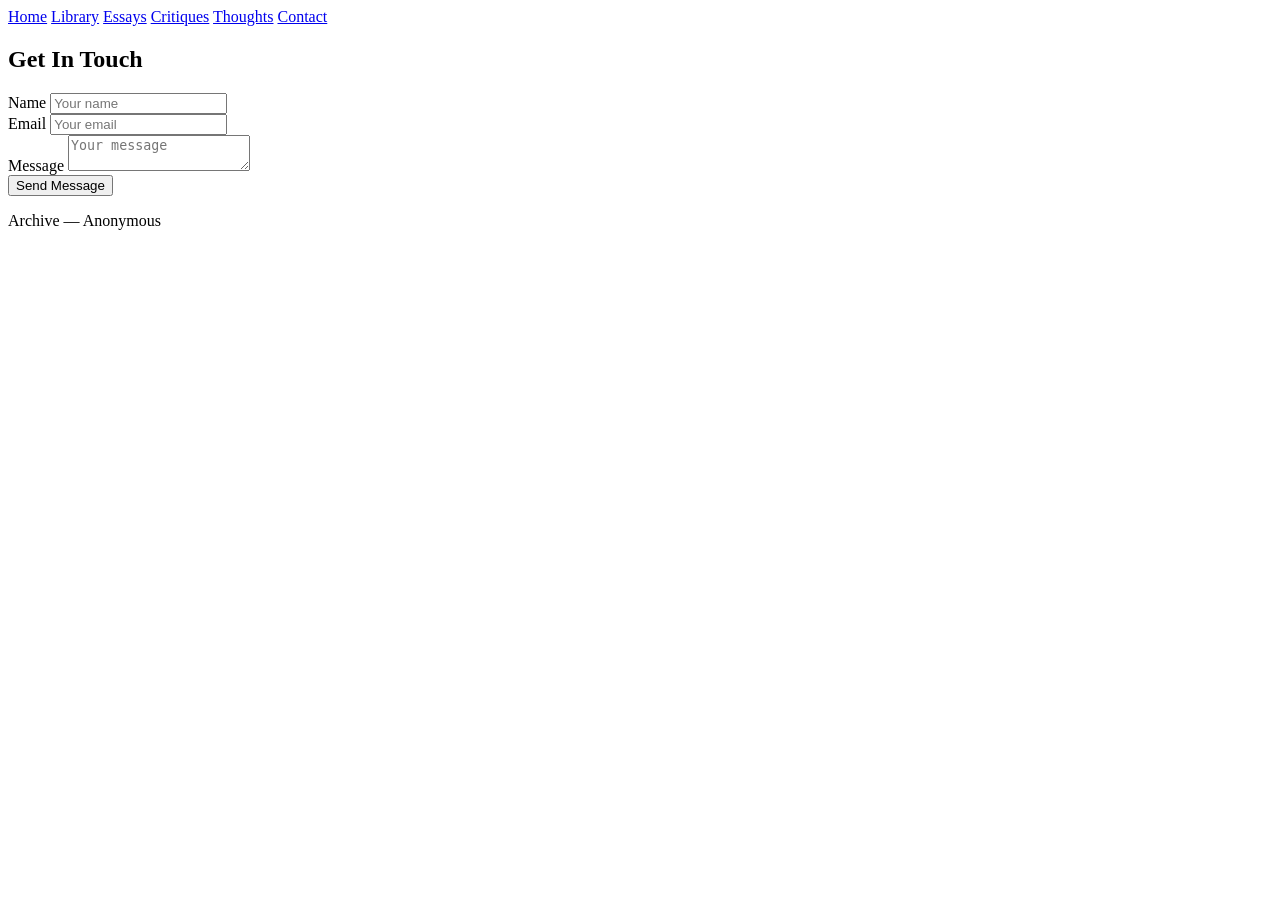
==== contact.html @ 2e4859f4 "initial site build" ====
<!DOCTYPE html>
<html lang="en">
<head>
  <meta charset="UTF-8">
  <meta name="viewport" content="width=device-width, initial-scale=1.0">
  <title>Archive — Contact</title>
  <link rel="stylesheet" href="styles.css">
</head>
<body>

  <!-- NAVIGATION -->
  <nav>
    <a href="index.html">Home</a>
    <a href="library.html">Library</a>
    <a href="library.html?filter=essay">Essays</a>
    <a href="library.html?filter=critique">Critiques</a>
    <a href="library.html?filter=thought">Thoughts</a>
    <a href="contact.html" class="active">Contact</a>
  </nav>

  <!-- MAIN -->
  <main>

    <div class="contact-container">
      <h2>Get In Touch</h2>

      <!-- FORMSPREE FORM -->
      <!-- Replace YOUR_FORM_ID with your Formspree ID -->
      <form 
        action="https://formspree.io/f/mlgppvvb" 
        method="POST">

        <div class="form-group">
          <label for="name">Name</label>
          <input 
            type="text" 
            id="name"
            name="name" 
            placeholder="Your name"
            required>
        </div>

        <div class="form-group">
          <label for="email">Email</label>
          <input 
            type="email" 
            id="email"
            name="email" 
            placeholder="Your email"
            required>
        </div>

        <div class="form-group">
          <label for="message">Message</label>
          <textarea 
            id="message"
            name="message" 
            placeholder="Your message"
            required></textarea>
        </div>

        <button type="submit" class="submit-btn">
          Send Message
        </button>

      </form>
    </div>

  </main>

  <!-- FOOTER -->
  <footer>
    <p>Archive — Anonymous</p>
  </footer>

  <script src="script.js"></script>

</body>
</html>
---- styles.css ----
{
  "essays": [
    {
      "id": 1,
      "type": "essay",
      "title": "First Essay",
      "date": "2024",
      "body": "Your essay text goes here. Replace this with your writing."
    }
  ],
  "critiques": [
    {
      "id": 2,
      "type": "critique",
      "title": "First Critique",
      "date": "2024",
      "body": "Your critique text goes here. Replace this with your writing."
    }
  ],
  "thoughts": [
    {
      "id": 3,
      "type": "thought",
      "title": "A Thought",
      "date": "2024",
      "body": "A small tidbit or daily thought goes here."
    }
  ]
}
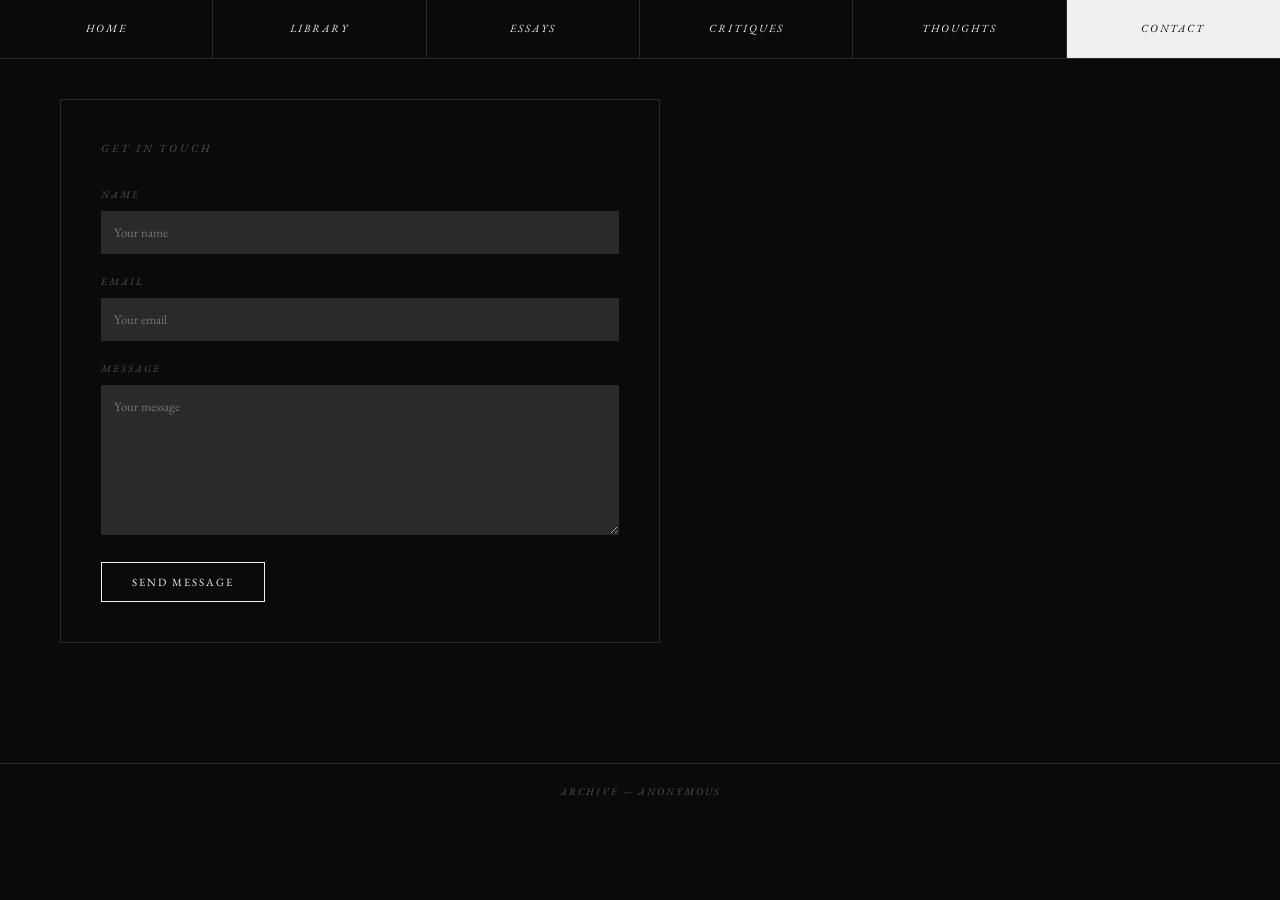
==== commit 88b3c77d: "update font to eb garamond italic" ====
--- a/contact.html
+++ b/contact.html
@@ -1,6 +1,7 @@
 <!DOCTYPE html>
 <html lang="en">
 <head>
+    <link href="https://fonts.googleapis.com/css2?family=EB+Garamond:ital@1&display=swap" rel="stylesheet">
   <meta charset="UTF-8">
   <meta name="viewport" content="width=device-width, initial-scale=1.0">
   <title>Archive — Contact</title>
--- a/styles.css
+++ b/styles.css
@@ -1,29 +1,302 @@
-{
-  "essays": [
-    {
-      "id": 1,
-      "type": "essay",
-      "title": "First Essay",
-      "date": "2024",
-      "body": "Your essay text goes here. Replace this with your writing."
-    }
-  ],
-  "critiques": [
-    {
-      "id": 2,
-      "type": "critique",
-      "title": "First Critique",
-      "date": "2024",
-      "body": "Your critique text goes here. Replace this with your writing."
-    }
-  ],
-  "thoughts": [
-    {
-      "id": 3,
-      "type": "thought",
-      "title": "A Thought",
-      "date": "2024",
-      "body": "A small tidbit or daily thought goes here."
-    }
-  ]
+/* ── RESET & BASE ── */
+* {
+  margin: 0;
+  padding: 0;
+  box-sizing: border-box;
+}
+
+:root {
+  --black: #0a0a0a;
+  --white: #f0f0f0;
+  --grey: #2a2a2a;
+  --light-grey: #555555;
+--font: 'EB Garamond', serif;}
+
+body {
+  background-color: var(--black);
+  color: var(--white);
+  font-family: var(--font);
+  font-size: 14px;
+    font-style: italic;
+  line-height: 1.6;
+  min-height: 100vh;
+}
+
+/* ── NAVIGATION TOWER BLOCKS ── */
+nav {
+  display: grid;
+  grid-template-columns: repeat(6, 1fr);
+  border-bottom: 1px solid var(--grey);
+  position: sticky;
+  top: 0;
+  z-index: 100;
+  background-color: var(--black);
+}
+
+nav a {
+  display: block;
+  padding: 20px 10px;
+  text-align: center;
+  color: var(--white);
+  text-decoration: none;
+  text-transform: uppercase;
+  letter-spacing: 2px;
+  font-size: 11px;
+  border-right: 1px solid var(--grey);
+  transition: background 0.2s ease;
+}
+
+nav a:last-child {
+  border-right: none;
+}
+
+nav a:hover {
+  background-color: var(--grey);
+}
+
+nav a.active {
+  background-color: var(--white);
+  color: var(--black);
+}
+
+/* ── MAIN LAYOUT ── */
+main {
+  max-width: 1200px;
+  margin: 0 auto;
+  padding: 40px 20px;
+}
+
+/* ── LANDING WINDOW ── */
+.landing-window {
+  display: grid;
+  grid-template-columns: 1fr 1fr;
+  gap: 1px;
+  background-color: var(--grey);
+  border: 1px solid var(--grey);
+  margin-bottom: 40px;
+  min-height: 500px;
+}
+
+.window-text {
+  background-color: var(--black);
+  padding: 40px;
+  display: flex;
+  flex-direction: column;
+  justify-content: space-between;
+}
+
+.window-photo {
+  background-color: var(--grey);
+  overflow: hidden;
+  min-height: 400px;
+}
+
+.window-photo img {
+  width: 100%;
+  height: 100%;
+  object-fit: cover;
+  filter: grayscale(100%);
+  opacity: 0.8;
+}
+
+/* ── TEXT CONTENT ── */
+.text-type {
+  font-size: 10px;
+  text-transform: uppercase;
+  letter-spacing: 3px;
+  color: var(--light-grey);
+  margin-bottom: 20px;
+}
+
+.text-title {
+  font-size: 18px;
+  font-weight: normal;
+  letter-spacing: 1px;
+  margin-bottom: 20px;
+  line-height: 1.4;
+}
+
+.text-body {
+  font-size: 13px;
+  color: var(--white);
+  line-height: 1.8;
+  flex-grow: 1;
+}
+
+.text-date {
+  font-size: 10px;
+  color: var(--light-grey);
+  letter-spacing: 2px;
+  margin-top: 30px;
+}
+
+/* ── REFRESH BUTTON ── */
+.refresh-btn {
+  background: none;
+  border: 1px solid var(--grey);
+  color: var(--light-grey);
+  font-family: var(--font);
+  font-size: 10px;
+  letter-spacing: 2px;
+  text-transform: uppercase;
+  padding: 8px 16px;
+  cursor: pointer;
+  margin-top: 20px;
+  transition: all 0.2s ease;
+  width: fit-content;
+}
+
+.refresh-btn:hover {
+  border-color: var(--white);
+  color: var(--white);
+}
+
+/* ── LIBRARY GRID ── */
+.library-grid {
+  display: grid;
+  grid-template-columns: repeat(3, 1fr);
+  gap: 1px;
+  background-color: var(--grey);
+  border: 1px solid var(--grey);
+}
+
+.library-item {
+  background-color: var(--black);
+  padding: 30px;
+  cursor: pointer;
+  transition: background 0.2s ease;
+}
+
+.library-item:hover {
+  background-color: var(--grey);
+}
+
+/* ── FILTER BAR ── */
+.filter-bar {
+  display: flex;
+  gap: 1px;
+  margin-bottom: 40px;
+  background-color: var(--grey);
+  border: 1px solid var(--grey);
+  width: fit-content;
+}
+
+.filter-btn {
+  background: var(--black);
+  border: none;
+  color: var(--light-grey);
+  font-family: var(--font);
+  font-size: 10px;
+  letter-spacing: 2px;
+  text-transform: uppercase;
+  padding: 10px 20px;
+  cursor: pointer;
+  transition: all 0.2s ease;
+}
+
+.filter-btn:hover,
+.filter-btn.active {
+  background-color: var(--white);
+  color: var(--black);
+}
+
+/* ── CONTACT ── */
+.contact-container {
+  max-width: 600px;
+  border: 1px solid var(--grey);
+  padding: 40px;
+}
+
+.contact-container h2 {
+  font-size: 11px;
+  letter-spacing: 3px;
+  text-transform: uppercase;
+  color: var(--light-grey);
+  margin-bottom: 30px;
+  font-weight: normal;
+}
+
+.form-group {
+  margin-bottom: 20px;
+}
+
+.form-group label {
+  display: block;
+  font-size: 10px;
+  letter-spacing: 2px;
+  text-transform: uppercase;
+  color: var(--light-grey);
+  margin-bottom: 8px;
+}
+
+.form-group input,
+.form-group textarea {
+  width: 100%;
+  background: var(--grey);
+  border: 1px solid var(--grey);
+  color: var(--white);
+  font-family: var(--font);
+  font-size: 13px;
+  padding: 12px;
+  outline: none;
+  transition: border 0.2s ease;
+}
+
+.form-group input:focus,
+.form-group textarea:focus {
+  border-color: var(--white);
+}
+
+.form-group textarea {
+  height: 150px;
+  resize: vertical;
+}
+
+.submit-btn {
+  background: none;
+  border: 1px solid var(--white);
+  color: var(--white);
+  font-family: var(--font);
+  font-size: 11px;
+  letter-spacing: 2px;
+  text-transform: uppercase;
+  padding: 12px 30px;
+  cursor: pointer;
+  transition: all 0.2s ease;
+}
+
+.submit-btn:hover {
+  background: var(--white);
+  color: var(--black);
+}
+
+/* ── FOOTER ── */
+footer {
+  border-top: 1px solid var(--grey);
+  padding: 20px;
+  text-align: center;
+  font-size: 10px;
+  letter-spacing: 2px;
+  color: var(--light-grey);
+  text-transform: uppercase;
+  margin-top: 80px;
+}
+
+/* ── RESPONSIVE ── */
+@media (max-width: 768px) {
+  nav {
+    grid-template-columns: repeat(3, 1fr);
+  }
+
+  nav a:nth-child(3) {
+    border-right: none;
+  }
+
+  .landing-window {
+    grid-template-columns: 1fr;
+  }
+
+  .library-grid {
+    grid-template-columns: 1fr;
+  }
 }
